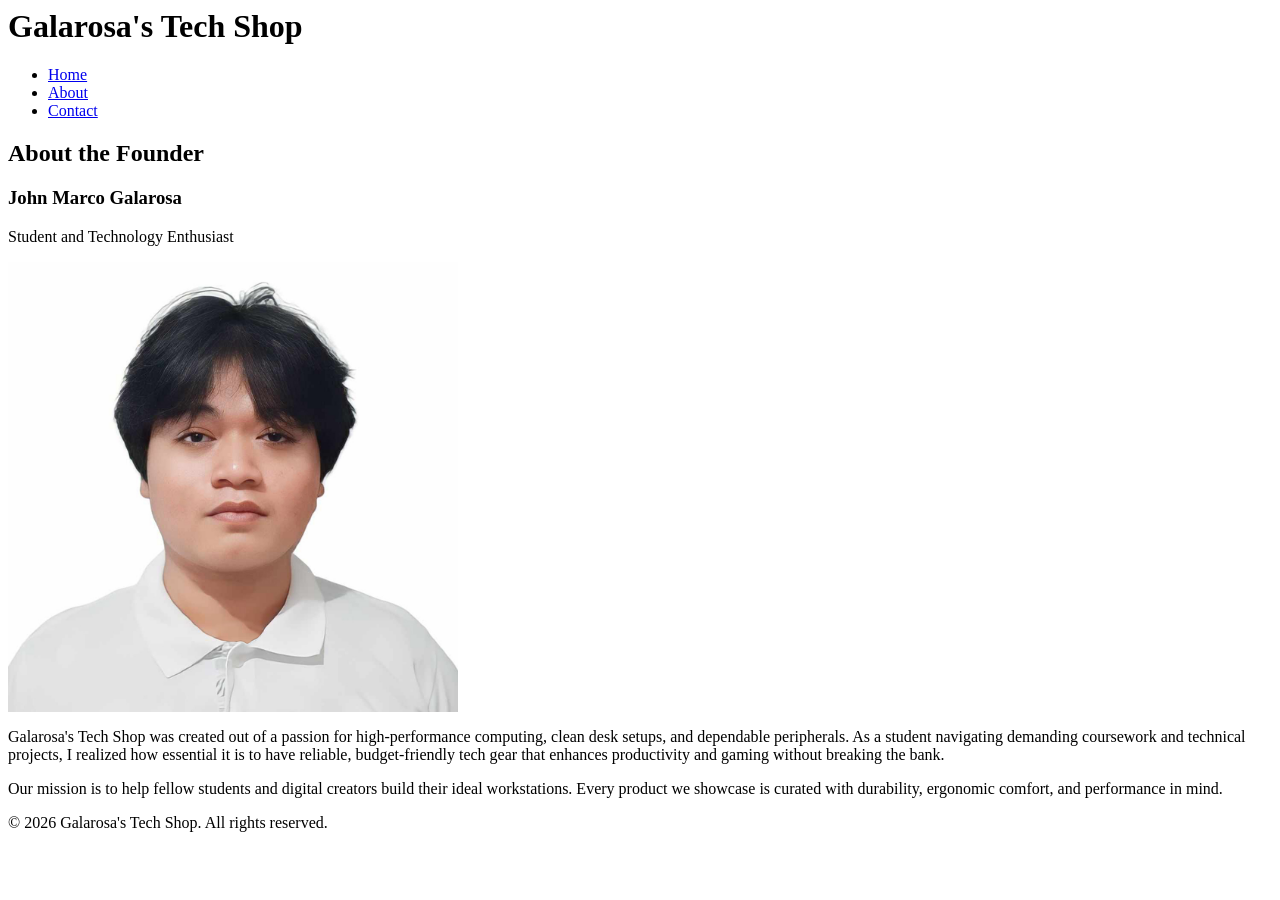
==== about.html @ f88c3320 "Updated about.html with owner section and founder story" ====
<head>
  <meta charset="UTF-8">
  <meta name="viewport" content="width=device-width, initial-scale=1.0">
  <title>About Us - Galarosa's Tech Shop</title>
</head>
<body>

  <header>
    <h1>Galarosa's Tech Shop</h1>
    <nav>
      <ul>
        <li><a href="index.html">Home</a></li>
        <li><a href="about.html">About</a></li>
        <li><a href="contact.html">Contact</a></li>
      </ul>
    </nav>
  </header>

  <main>
    <section>
      <h2>About the Founder</h2>
      <h3>John Marco Galarosa</h3>
      <p>Student and Technology Enthusiast</p>
      <img src="images/john-marco-galarosa.jpg" alt="Photo of John Marco Galarosa" width="450">
      
      <p>Galarosa's Tech Shop was created out of a passion for high-performance computing, clean desk setups, and dependable peripherals. As a student navigating demanding coursework and technical projects, I realized how essential it is to have reliable, budget-friendly tech gear that enhances productivity and gaming without breaking the bank.</p>
      
      <p>Our mission is to help fellow students and digital creators build their ideal workstations. Every product we showcase is curated with durability, ergonomic comfort, and performance in mind.</p>
    </section>
  </main>

  <footer>
    <p>&copy; 2026 Galarosa's Tech Shop. All rights reserved.</p>
  </footer>

</body>
</html>
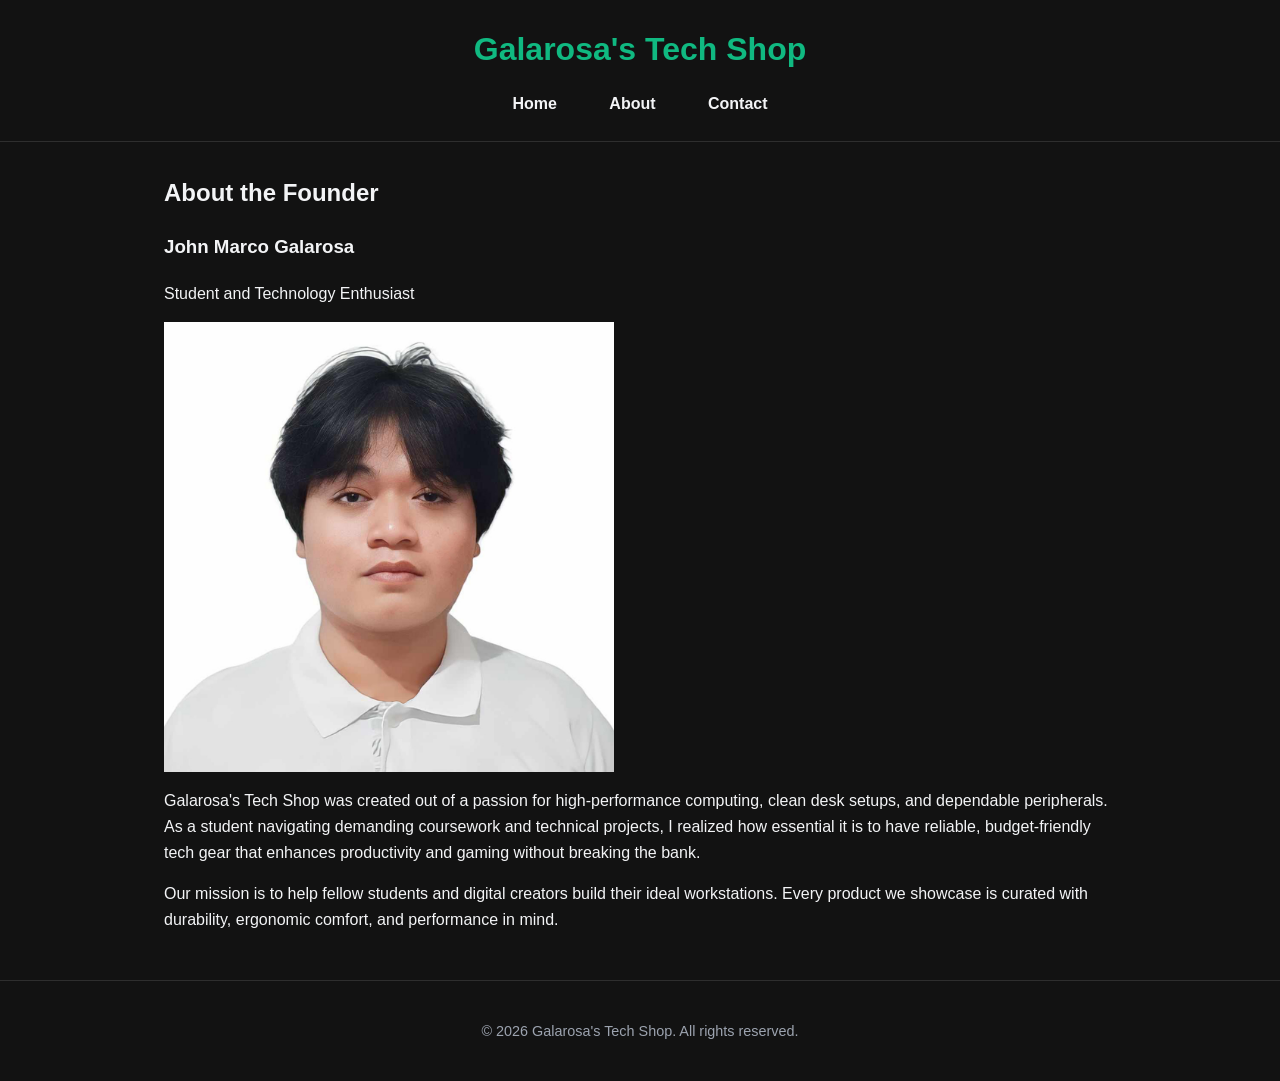
==== commit fc06cc3b: "Link style.css to about page" ====
--- a/about.html
+++ b/about.html
@@ -1,7 +1,8 @@
 <head>
   <meta charset="UTF-8">
   <meta name="viewport" content="width=device-width, initial-scale=1.0">
-  <title>About Us - Galarosa's Tech Shop</title>
+  <title>...</title>
+  <link rel="stylesheet" href="style.css">
 </head>
 <body>
 
--- a/style.css
+++ b/style.css
@@ -0,0 +1,159 @@
+/* 1. VARIABLES */
+:root {
+  --brand-color: #10b981;       /* Terminal emerald for focal points and links */
+  --brand-hover: #059669;       /* Deep green for button hover */
+  --dark-ink: #f3f4f6;          /* Clean light silver text */
+  --muted-grey: #9ca3af;        /* Neutral muted grey for secondary copy */
+  --light-bg: #121212;          /* True deep charcoal background */
+  --surface-card: #1e1e1e;      /* Raised charcoal grey for cards and header */
+  --border-color: #2e2e2e;      /* Low-contrast divider borders */
+}
+
+/* 2. BASE STYLES */
+*,
+*::before,
+*::after {
+  box-sizing: border-box;
+}
+
+body {
+  margin: 0;
+  font-family: -apple-system, BlinkMacSystemFont, "Segoe UI", Roboto, Helvetica, Arial, sans-serif;
+  line-height: 1.6;
+  color: var(--dark-ink);
+  background-color: var(--light-bg);
+}
+
+img {
+  max-width: 100%;
+  height: auto;
+  display: block;
+}
+
+/* 3. LAYOUT REGIONS */
+header {
+  background-color: var(--white);
+  padding: 1.5rem 2rem;
+  border-bottom: 1px solid var(--border-color);
+  text-align: center;
+}
+
+header h1 {
+  margin: 0 0 1rem 0;
+  color: var(--brand-color);
+}
+
+/* Navigation Bar */
+nav ul {
+  list-style: none;
+  padding: 0;
+  margin: 0;
+}
+
+nav li {
+  display: inline-block;
+  margin: 0 0.75rem;
+}
+
+nav a {
+  text-decoration: none;
+  color: var(--dark-ink);
+  font-weight: 600;
+  padding: 0.5rem 0.75rem;
+  transition: color 0.2s ease;
+}
+
+nav a:hover,
+nav a:focus {
+  color: var(--brand-color);
+}
+
+/* Main Content Area */
+main {
+  max-width: 1000px;
+  margin: 2rem auto;
+  padding: 0 1.5rem;
+}
+
+/* Footer */
+footer {
+  background-color: var(--white);
+  border-top: 1px solid var(--border-color);
+  text-align: center;
+  padding: 1.5rem;
+  margin-top: 3rem;
+  color: var(--muted-grey);
+  font-size: 0.9rem;
+}
+
+/* 4. COMPONENTS */
+/* Product Cards */
+article {
+  background-color: var(--white);
+  border: 1px solid var(--border-color);
+  border-radius: 8px;
+  padding: 1.5rem;
+  margin-bottom: 1.5rem;
+}
+
+article h3 {
+  margin-top: 0;
+  color: var(--dark-ink);
+}
+
+article p {
+  color: var(--muted-grey);
+}
+
+article a {
+  display: inline-block;
+  color: var(--brand-color);
+  font-weight: 600;
+  text-decoration: none;
+  margin-top: 0.5rem;
+}
+
+article a:hover {
+  text-decoration: underline;
+}
+
+/* Tables & Forms */
+table {
+  width: 100%;
+  border-collapse: collapse;
+  background-color: var(--white);
+  margin: 1.5rem 0;
+}
+
+th, td {
+  padding: 0.75rem;
+  border: 1px solid var(--border-color);
+  text-align: left;
+}
+
+th {
+  background-color: var(--light-bg);
+  color: var(--dark-ink);
+}
+
+fieldset {
+  border: 1px solid var(--border-color);
+  background-color: var(--white);
+  border-radius: 6px;
+  padding: 1.25rem;
+  margin-bottom: 1.25rem;
+}
+
+button[type="submit"] {
+  background-color: var(--brand-color);
+  color: var(--white);
+  border: none;
+  padding: 0.6rem 1.2rem;
+  font-size: 1rem;
+  border-radius: 4px;
+  cursor: pointer;
+}
+
+button[type="submit"]:hover {
+  opacity: 0.9;
+}
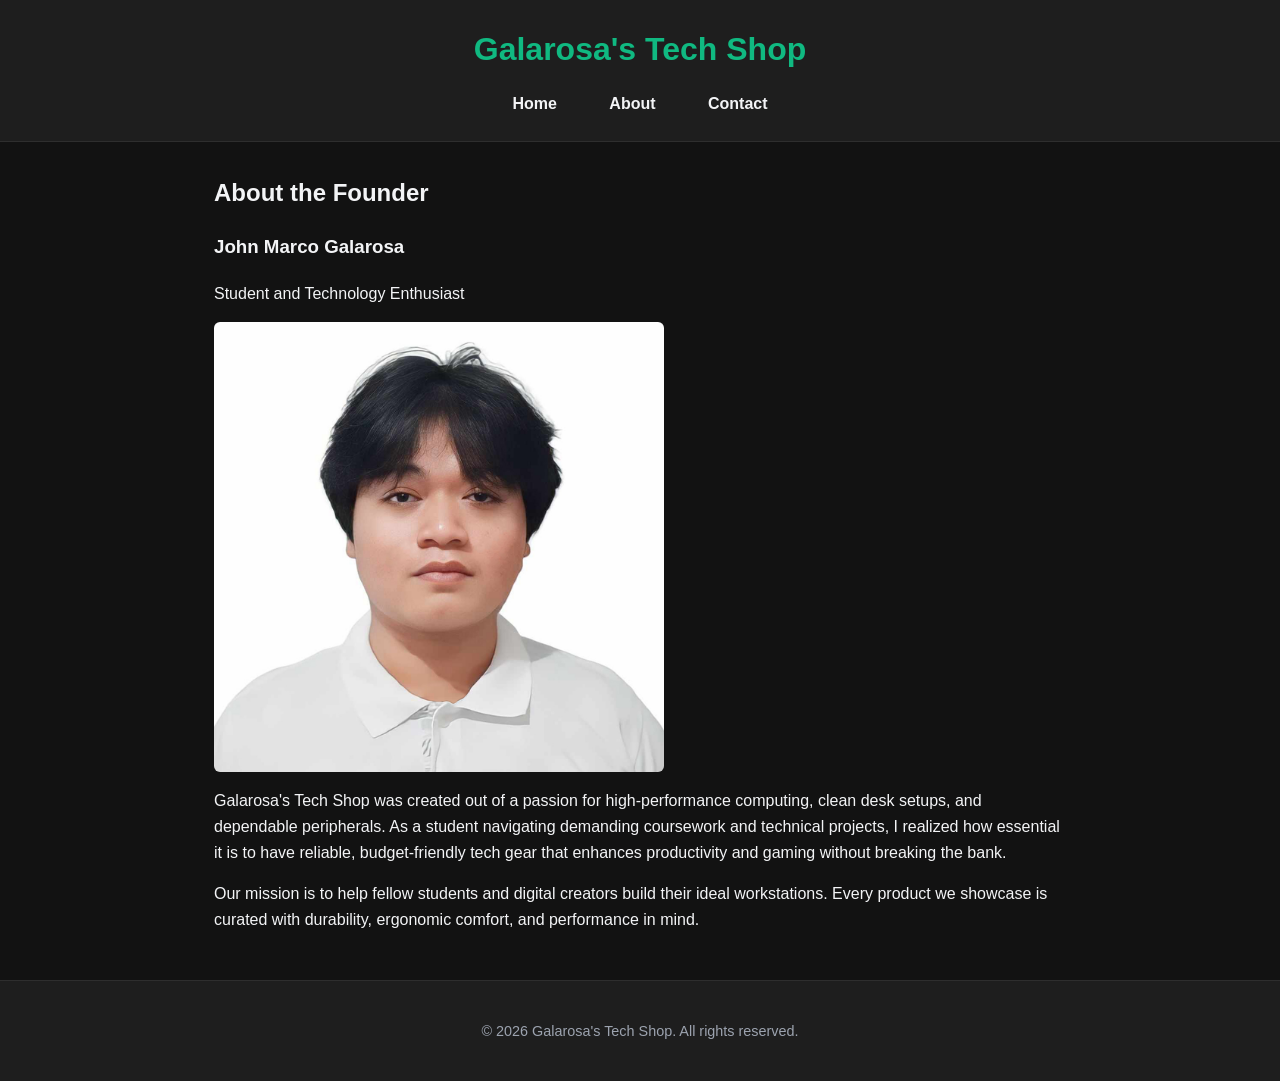
==== commit e8c46101: "Re-added webpage title header" ====
--- a/about.html
+++ b/about.html
@@ -1,7 +1,7 @@
 <head>
   <meta charset="UTF-8">
   <meta name="viewport" content="width=device-width, initial-scale=1.0">
-  <title>...</title>
+  <title>About - Galarosa's Tech Shop</title>
   <link rel="stylesheet" href="style.css">
 </head>
 <body>
--- a/style.css
+++ b/style.css
@@ -1,15 +1,20 @@
-/* 1. VARIABLES */
+/* ==========================================================================
+   1. VARIABLES
+   ========================================================================== */
 :root {
-  --brand-color: #10b981;       /* Terminal emerald for focal points and links */
-  --brand-hover: #059669;       /* Deep green for button hover */
-  --dark-ink: #f3f4f6;          /* Clean light silver text */
-  --muted-grey: #9ca3af;        /* Neutral muted grey for secondary copy */
-  --light-bg: #121212;          /* True deep charcoal background */
-  --surface-card: #1e1e1e;      /* Raised charcoal grey for cards and header */
-  --border-color: #2e2e2e;      /* Low-contrast divider borders */
-}
-
-/* 2. BASE STYLES */
+  --brand-color: #10b981;       
+  --brand-hover: #059669;      
+  --dark-ink: #f3f4f6;          
+  --muted-grey: #9ca3af;        
+  --light-bg: #121212;          
+  --surface-card: #1e1e1e;      
+  --border-color: #2e2e2e;      
+  --white: #ffffff;
+}
+
+/* ==========================================================================
+   2. BASE STYLES
+   ========================================================================== */
 *,
 *::before,
 *::after {
@@ -28,11 +33,14 @@
   max-width: 100%;
   height: auto;
   display: block;
-}
-
-/* 3. LAYOUT REGIONS */
+  border-radius: 6px;
+}
+
+/* ==========================================================================
+   3. LAYOUT REGIONS
+   ========================================================================== */
 header {
-  background-color: var(--white);
+  background-color: var(--surface-card);
   padding: 1.5rem 2rem;
   border-bottom: 1px solid var(--border-color);
   text-align: center;
@@ -43,7 +51,6 @@
   color: var(--brand-color);
 }
 
-/* Navigation Bar */
 nav ul {
   list-style: none;
   padding: 0;
@@ -68,16 +75,14 @@
   color: var(--brand-color);
 }
 
-/* Main Content Area */
 main {
-  max-width: 1000px;
+  max-width: 900px;
   margin: 2rem auto;
   padding: 0 1.5rem;
 }
 
-/* Footer */
 footer {
-  background-color: var(--white);
+  background-color: var(--surface-card);
   border-top: 1px solid var(--border-color);
   text-align: center;
   padding: 1.5rem;
@@ -86,42 +91,53 @@
   font-size: 0.9rem;
 }
 
-/* 4. COMPONENTS */
-/* Product Cards */
+/* ==========================================================================
+   4. PRODUCT CARDS COMPONENT
+   ========================================================================== */
+.product-card,
 article {
-  background-color: var(--white);
+  background-color: var(--surface-card);
   border: 1px solid var(--border-color);
   border-radius: 8px;
-  padding: 1.5rem;
-  margin-bottom: 1.5rem;
-}
-
-article h3 {
+  padding: 24px;
+  margin-bottom: 24px;
+}
+
+.product-card .product-title {
   margin-top: 0;
-  color: var(--dark-ink);
-}
-
-article p {
+  margin-bottom: 0.5rem;
+  font-size: 1.4rem;
+  color: var(--white);
+}
+
+.product-card .price {
+  font-size: 1.15rem;
+  font-weight: 700;
+  color: var(--brand-color);
+  margin-top: 0;
+}
+
+.product-card p {
   color: var(--muted-grey);
 }
 
-article a {
+.product-card a {
   display: inline-block;
+  margin-top: 1rem;
   color: var(--brand-color);
   font-weight: 600;
   text-decoration: none;
-  margin-top: 0.5rem;
-}
-
-article a:hover {
+}
+
+.product-card a:hover {
   text-decoration: underline;
 }
 
-/* Tables & Forms */
+/* Tables */
 table {
   width: 100%;
   border-collapse: collapse;
-  background-color: var(--white);
+  background-color: var(--surface-card);
   margin: 1.5rem 0;
 }
 
@@ -132,28 +148,80 @@
 }
 
 th {
+  background-color: #252525;
+  color: var(--white);
+}
+
+/* ==========================================================================
+   5. FORM STYLING & ACCESSIBILITY
+   ========================================================================== */
+fieldset {
+  background-color: var(--surface-card);
+  border: 1px solid var(--border-color);
+  border-radius: 8px;
+  padding: 24px;
+  margin-bottom: 24px;
+}
+
+legend {
+  font-weight: 700;
+  padding: 0 8px;
+  font-size: 1.1rem;
+  color: var(--brand-color);
+}
+
+label {
+  display: inline-block;
+  margin-bottom: 6px;
+  font-weight: 600;
+  color: var(--dark-ink);
+}
+
+input[type="text"],
+input[type="email"],
+input[type="number"],
+select,
+textarea {
+  width: 100%;
+  padding: 10px 12px;
   background-color: var(--light-bg);
-  color: var(--dark-ink);
-}
-
-fieldset {
-  border: 1px solid var(--border-color);
-  background-color: var(--white);
+  border: 1px solid var(--border-color);
   border-radius: 6px;
-  padding: 1.25rem;
-  margin-bottom: 1.25rem;
+  color: var(--dark-ink);
+  font-family: inherit;
+  font-size: 1rem;
+}
+
+/* Distinct outline focus rings for keyboard navigation */
+input:focus,
+select:focus,
+textarea:focus,
+button:focus {
+  outline: 3px solid var(--brand-color);
+  outline-offset: 2px;
+}
+
+/* Radio & Checkbox Specific Spacing */
+input[type="radio"],
+input[type="checkbox"] {
+  width: auto;
+  margin-right: 8px;
+  accent-color: var(--brand-color);
 }
 
 button[type="submit"] {
   background-color: var(--brand-color);
+  color: #052e16;
+  border: none;
+  border-radius: 6px;
+  padding: 12px 24px;
+  font-size: 1rem;
+  font-weight: 700;
+  cursor: pointer;
+  transition: background-color 0.2s ease;
+}
+
+button[type="submit"]:hover {
+  background-color: var(--brand-hover);
   color: var(--white);
-  border: none;
-  padding: 0.6rem 1.2rem;
-  font-size: 1rem;
-  border-radius: 4px;
-  cursor: pointer;
-}
-
-button[type="submit"]:hover {
-  opacity: 0.9;
 }
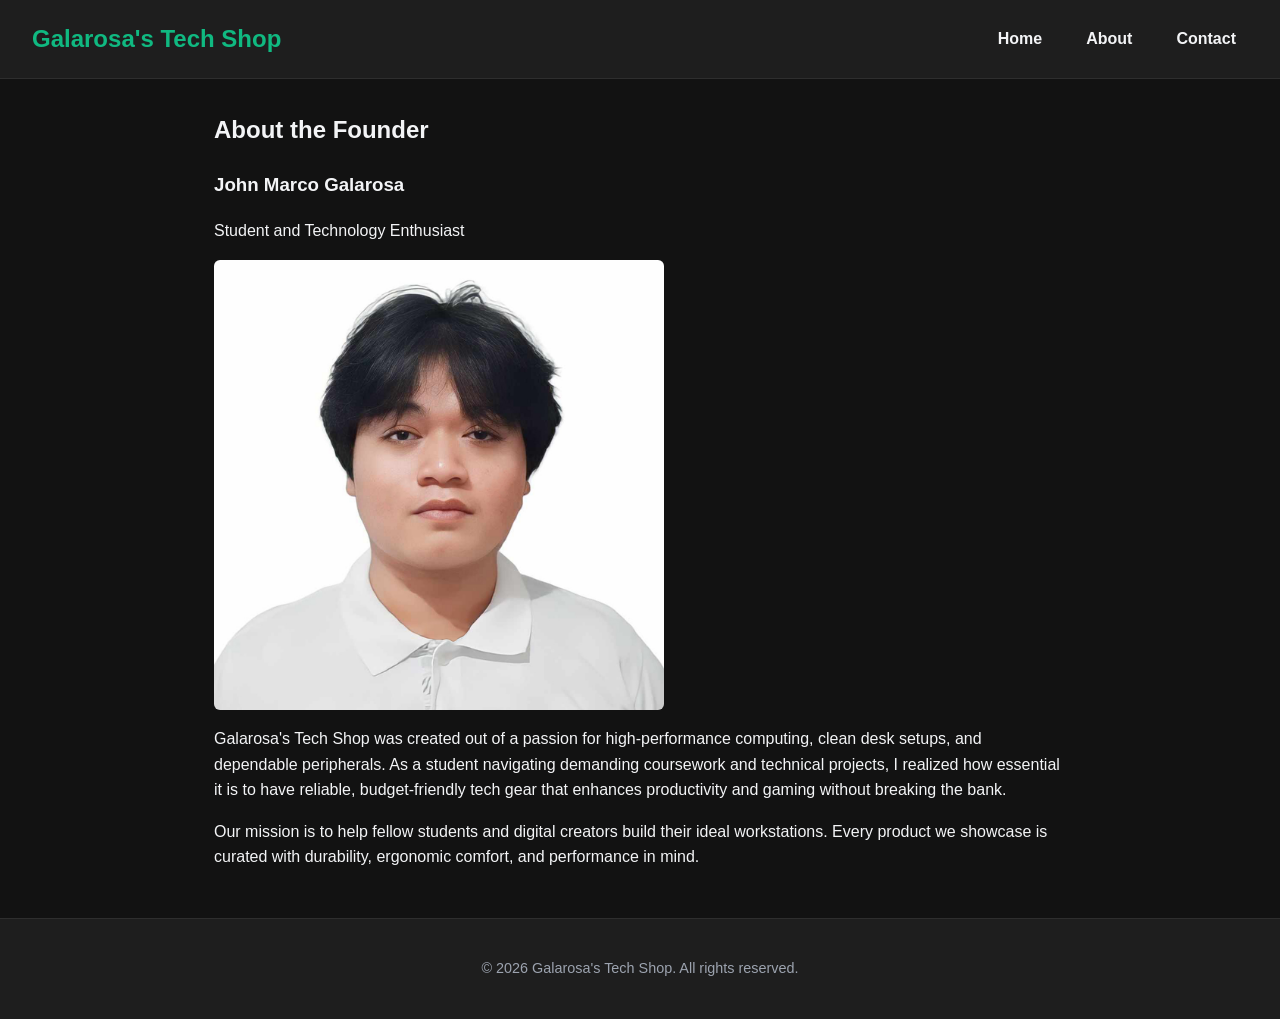
==== commit bb55f5d2: "Update header with site-header class for flexbox styling" ====
--- a/about.html
+++ b/about.html
@@ -1,3 +1,5 @@
+<!DOCTYPE html>
+<html lang="en">
 <head>
   <meta charset="UTF-8">
   <meta name="viewport" content="width=device-width, initial-scale=1.0">
@@ -6,7 +8,7 @@
 </head>
 <body>
 
-  <header>
+  <header class="site-header">
     <h1>Galarosa's Tech Shop</h1>
     <nav>
       <ul>
--- a/style.css
+++ b/style.css
@@ -1,6 +1,4 @@
-/* ==========================================================================
-   1. VARIABLES
-   ========================================================================== */
+/* 1. VARIABLES */
 :root {
   --brand-color: #10b981;       
   --brand-hover: #059669;      
@@ -12,9 +10,7 @@
   --white: #ffffff;
 }
 
-/* ==========================================================================
-   2. BASE STYLES
-   ========================================================================== */
+/* 2. BASE STYLES */
 *,
 *::before,
 *::after {
@@ -36,30 +32,32 @@
   border-radius: 6px;
 }
 
-/* ==========================================================================
-   3. LAYOUT REGIONS
-   ========================================================================== */
-header {
-  background-color: var(--surface-card);
-  padding: 1.5rem 2rem;
+/* 3. LAYOUT REGIONS (Flexbox Header & Navigation)*/
+header,
+.site-header {
+  display: flex;
+  justify-content: space-between;
+  align-items: center;
+  background-color: var(--surface-card);
+  padding: 1.25rem 2rem;
   border-bottom: 1px solid var(--border-color);
-  text-align: center;
-}
-
-header h1 {
-  margin: 0 0 1rem 0;
-  color: var(--brand-color);
-}
-
+}
+
+header h1,
+.site-header h1 {
+  margin: 0;
+  font-size: 1.5rem;
+  color: var(--brand-color);
+}
+
+/* Nav Flex Container */
 nav ul {
+  display: flex;
+  align-items: center;
+  gap: 20px;            
   list-style: none;
   padding: 0;
   margin: 0;
-}
-
-nav li {
-  display: inline-block;
-  margin: 0 0.75rem;
 }
 
 nav a {
@@ -79,6 +77,28 @@
   max-width: 900px;
   margin: 2rem auto;
   padding: 0 1.5rem;
+}
+
+/* Centered Banner Component */
+.hero-banner {
+  display: flex;
+  justify-content: center;
+  align-items: center;
+  text-align: center;
+  min-height: 180px;    
+  background-color: var(--surface-card);
+  border: 1px solid var(--border-color);
+  border-radius: 8px;
+  margin-bottom: 2rem;
+  padding: 1.5rem;
+}
+
+.hero-banner p {
+  margin: 0;
+  font-size: 1.15rem;
+  font-weight: 500;
+  color: var(--dark-ink);
+  max-width: 600px;
 }
 
 footer {
@@ -91,22 +111,24 @@
   font-size: 0.9rem;
 }
 
-/* ==========================================================================
-   4. PRODUCT CARDS COMPONENT
-   ========================================================================== */
-.product-card,
-article {
-  background-color: var(--surface-card);
-  border: 1px solid var(--border-color);
+/* 4. PRODUCT CARDS COMPONENT */
+.product-card {
+  background-color: var(--surface-card);
   border-radius: 8px;
   padding: 24px;
   margin-bottom: 24px;
+
+  /* 1. Subtle outline around the entire card */
+  border: 1px solid var(--border-color);
+
+  /* 2. Overrides the left side with your brand accent stripe */
+  border-left: 5px solid var(--brand-color);
 }
 
 .product-card .product-title {
   margin-top: 0;
   margin-bottom: 0.5rem;
-  font-size: 1.4rem;
+  font-size: 1.35rem;
   color: var(--white);
 }
 
@@ -123,7 +145,7 @@
 
 .product-card a {
   display: inline-block;
-  margin-top: 1rem;
+  margin-top: 0.75rem;
   color: var(--brand-color);
   font-weight: 600;
   text-decoration: none;
@@ -152,9 +174,7 @@
   color: var(--white);
 }
 
-/* ==========================================================================
-   5. FORM STYLING & ACCESSIBILITY
-   ========================================================================== */
+/* 5. FORM STYLING & ACCESSIBILITY */
 fieldset {
   background-color: var(--surface-card);
   border: 1px solid var(--border-color);
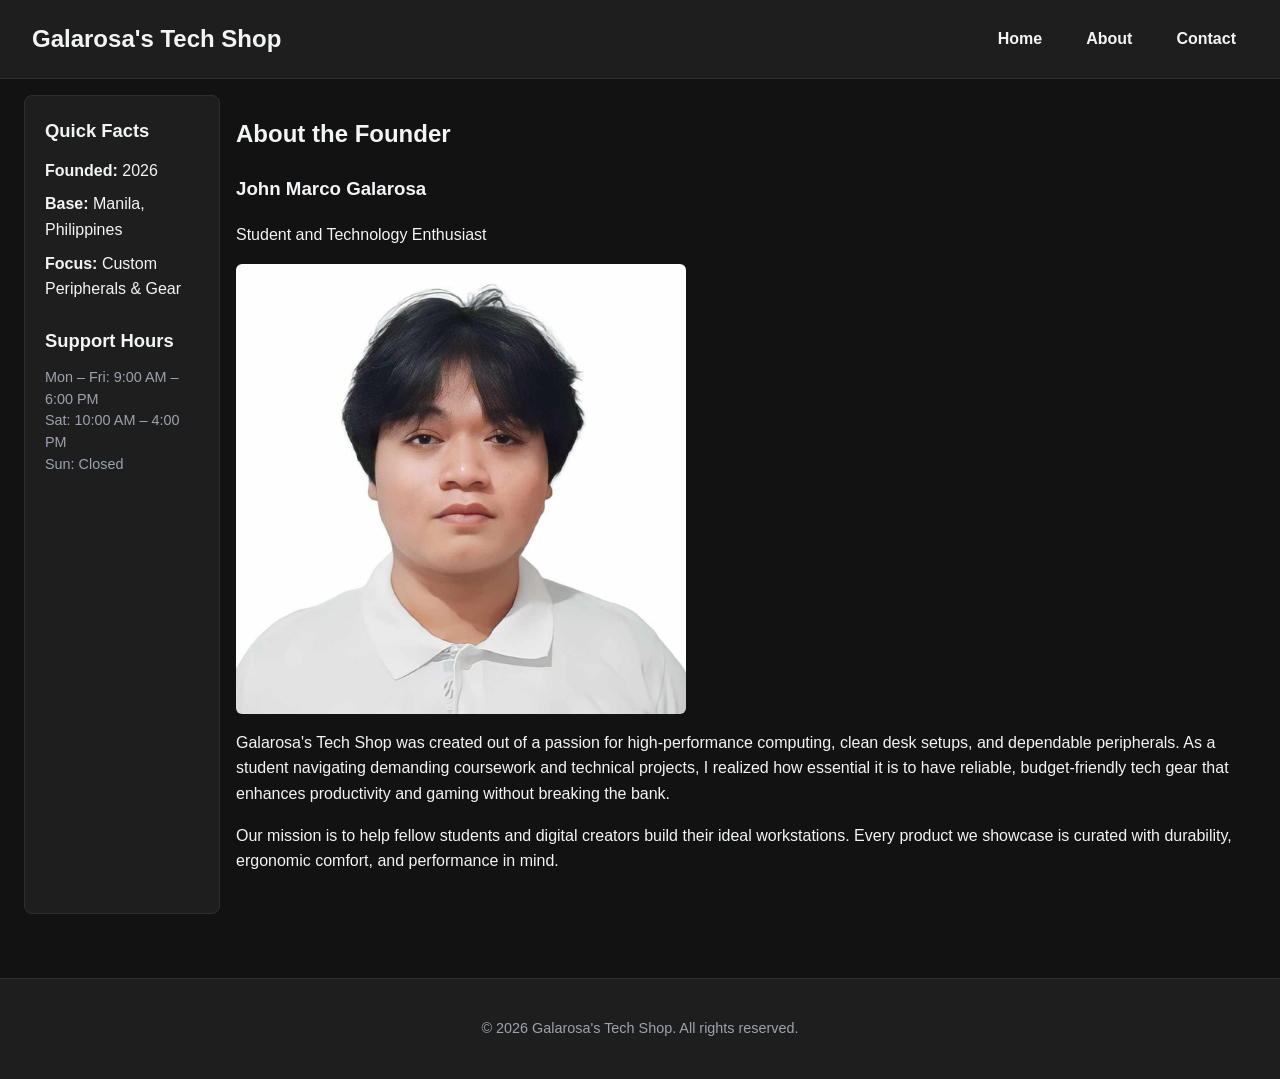
==== commit 190ca241: "Added .page grid structure and aside element" ====
--- a/about.html
+++ b/about.html
@@ -8,33 +8,47 @@
 </head>
 <body>
 
-  <header class="site-header">
-    <h1>Galarosa's Tech Shop</h1>
-    <nav>
+  <div class="page">
+    <header class="site-header">
+      <h1>Galarosa's Tech Shop</h1>
+      <nav>
+        <ul>
+          <li><a href="index.html">Home</a></li>
+          <li><a href="about.html">About</a></li>
+          <li><a href="contact.html">Contact</a></li>
+        </ul>
+      </nav>
+    </header>
+
+    <aside class="sidebar">
+      <h2>Quick Facts</h2>
       <ul>
-        <li><a href="index.html">Home</a></li>
-        <li><a href="about.html">About</a></li>
-        <li><a href="contact.html">Contact</a></li>
+        <li><strong>Founded:</strong> 2026</li>
+        <li><strong>Base:</strong> Manila, Philippines</li>
+        <li><strong>Focus:</strong> Custom Peripherals &amp; Gear</li>
       </ul>
-    </nav>
-  </header>
 
-  <main>
-    <section>
-      <h2>About the Founder</h2>
-      <h3>John Marco Galarosa</h3>
-      <p>Student and Technology Enthusiast</p>
-      <img src="images/john-marco-galarosa.jpg" alt="Photo of John Marco Galarosa" width="450">
-      
-      <p>Galarosa's Tech Shop was created out of a passion for high-performance computing, clean desk setups, and dependable peripherals. As a student navigating demanding coursework and technical projects, I realized how essential it is to have reliable, budget-friendly tech gear that enhances productivity and gaming without breaking the bank.</p>
-      
-      <p>Our mission is to help fellow students and digital creators build their ideal workstations. Every product we showcase is curated with durability, ergonomic comfort, and performance in mind.</p>
-    </section>
-  </main>
+      <h2>Support Hours</h2>
+      <p>Mon – Fri: 9:00 AM – 6:00 PM<br>Sat: 10:00 AM – 4:00 PM<br>Sun: Closed</p>
+    </aside>
 
-  <footer>
-    <p>&copy; 2026 Galarosa's Tech Shop. All rights reserved.</p>
-  </footer>
+    <main>
+      <section>
+        <h2>About the Founder</h2>
+        <h3>John Marco Galarosa</h3>
+        <p>Student and Technology Enthusiast</p>
+        <img src="images/john-marco-galarosa.jpg" alt="Photo of John Marco Galarosa" width="450">
+        
+        <p>Galarosa's Tech Shop was created out of a passion for high-performance computing, clean desk setups, and dependable peripherals. As a student navigating demanding coursework and technical projects, I realized how essential it is to have reliable, budget-friendly tech gear that enhances productivity and gaming without breaking the bank.</p>
+        
+        <p>Our mission is to help fellow students and digital creators build their ideal workstations. Every product we showcase is curated with durability, ergonomic comfort, and performance in mind.</p>
+      </section>
+    </main>
+
+    <footer>
+      <p>&copy; 2026 Galarosa's Tech Shop. All rights reserved.</p>
+    </footer>
+  </div>
 
 </body>
 </html>
--- a/style.css
+++ b/style.css
@@ -32,8 +32,84 @@
   border-radius: 6px;
 }
 
-/* 3. LAYOUT REGIONS (Flexbox Header & Navigation)*/
-header,
+/* 3. LAYOUT REGIONS (Page Grid Skeleton & Flex Components) */
+
+/* Overall Page Skeleton */
+.page {
+  display: grid;
+  grid-template-columns: 220px 1fr;
+  grid-template-areas:
+    "masthead masthead"
+    "side     main"
+    "foot     foot";
+  gap: 16px;
+  min-height: 100vh;
+}
+
+header.site-header { 
+  grid-area: masthead; 
+}
+
+aside.sidebar { 
+  grid-area: side; 
+}
+
+main { 
+  grid-area: main; 
+  max-width: 100%;
+  margin: 0;
+  padding: 0 1.5rem 1.5rem 0;
+}
+
+footer { 
+  grid-area: foot; 
+  margin-top: 0;
+}
+
+/* Sidebar Component */
+.sidebar {
+  background-color: var(--surface-card);
+  border: 1px solid var(--border-color);
+  border-radius: 8px;
+  padding: 20px;
+  margin-left: 1.5rem;
+}
+
+.sidebar h2 {
+  font-size: 1.15rem;
+  color: var(--brand);
+  margin-top: 0;
+  margin-bottom: 0.75rem;
+}
+
+.sidebar ul {
+  list-style: none;
+  padding: 0;
+  margin: 0 0 1.5rem 0;
+}
+
+.sidebar li {
+  margin-bottom: 0.5rem;
+}
+
+.sidebar a {
+  color: var(--dark-ink);
+  text-decoration: none;
+  transition: color 0.2s ease;
+}
+
+.sidebar a:hover {
+  color: var(--brand);
+}
+
+.sidebar p {
+  color: var(--muted-grey);
+  font-size: 0.9rem;
+  line-height: 1.5;
+  margin: 0;
+}
+
+/* Existing Header Flexbox */
 .site-header {
   display: flex;
   justify-content: space-between;
@@ -43,24 +119,21 @@
   border-bottom: 1px solid var(--border-color);
 }
 
-header h1,
 .site-header h1 {
   margin: 0;
   font-size: 1.5rem;
-  color: var(--brand-color);
-}
-
-/* Nav Flex Container */
-nav ul {
+  color: var(--brand);
+}
+
+.site-header nav ul {
   display: flex;
-  align-items: center;
-  gap: 20px;            
+  gap: 20px;
   list-style: none;
   padding: 0;
   margin: 0;
 }
 
-nav a {
+.site-header nav a {
   text-decoration: none;
   color: var(--dark-ink);
   font-weight: 600;
@@ -68,28 +141,22 @@
   transition: color 0.2s ease;
 }
 
-nav a:hover,
-nav a:focus {
-  color: var(--brand-color);
-}
-
-main {
-  max-width: 900px;
-  margin: 2rem auto;
-  padding: 0 1.5rem;
-}
-
-/* Centered Banner Component */
+.site-header nav a:hover,
+.site-header nav a:focus {
+  color: var(--brand);
+}
+
+/* Existing Hero Banner Flexbox Centering */
 .hero-banner {
   display: flex;
   justify-content: center;
   align-items: center;
   text-align: center;
-  min-height: 180px;    
+  min-height: 160px;
   background-color: var(--surface-card);
   border: 1px solid var(--border-color);
   border-radius: 8px;
-  margin-bottom: 2rem;
+  margin-bottom: 1.5rem;
   padding: 1.5rem;
 }
 
@@ -98,7 +165,7 @@
   font-size: 1.15rem;
   font-weight: 500;
   color: var(--dark-ink);
-  max-width: 600px;
+  max-width: 650px;
 }
 
 footer {
@@ -111,18 +178,23 @@
   font-size: 0.9rem;
 }
 
-/* 4. PRODUCT CARDS COMPONENT */
+/* 4. PRODUCT GRID & CARDS COMPONENT */
+.product-grid {
+  display: flex;
+  flex-wrap: wrap;              /* Allows cards to wrap into rows */
+  gap: 24px;                    
+}
+
 .product-card {
+  flex: 1 1 240px;              
   background-color: var(--surface-card);
   border-radius: 8px;
-  padding: 24px;
-  margin-bottom: 24px;
-
-  /* 1. Subtle outline around the entire card */
-  border: 1px solid var(--border-color);
-
-  /* 2. Overrides the left side with your brand accent stripe */
-  border-left: 5px solid var(--brand-color);
+  padding: 20px;
+  border: 1px solid var(--border-color);
+  border-left: 5px solid var(--brand);
+  margin-bottom: 0;             
+  display: flex;                /* Optional: keeps card content balanced */ 
+  flex-direction: column;
 }
 
 .product-card .product-title {
@@ -135,7 +207,7 @@
 .product-card .price {
   font-size: 1.15rem;
   font-weight: 700;
-  color: var(--brand-color);
+  color: var(--brand);
   margin-top: 0;
 }
 
@@ -143,10 +215,18 @@
   color: var(--muted-grey);
 }
 
+.product-card img {
+  width: 100%;
+  height: 200px;
+  object-fit: cover;
+  border-radius: 6px;
+  margin-bottom: 1rem;
+}
+
 .product-card a {
   display: inline-block;
-  margin-top: 0.75rem;
-  color: var(--brand-color);
+  margin-top: auto;             
+  color: var(--brand);
   font-weight: 600;
   text-decoration: none;
 }
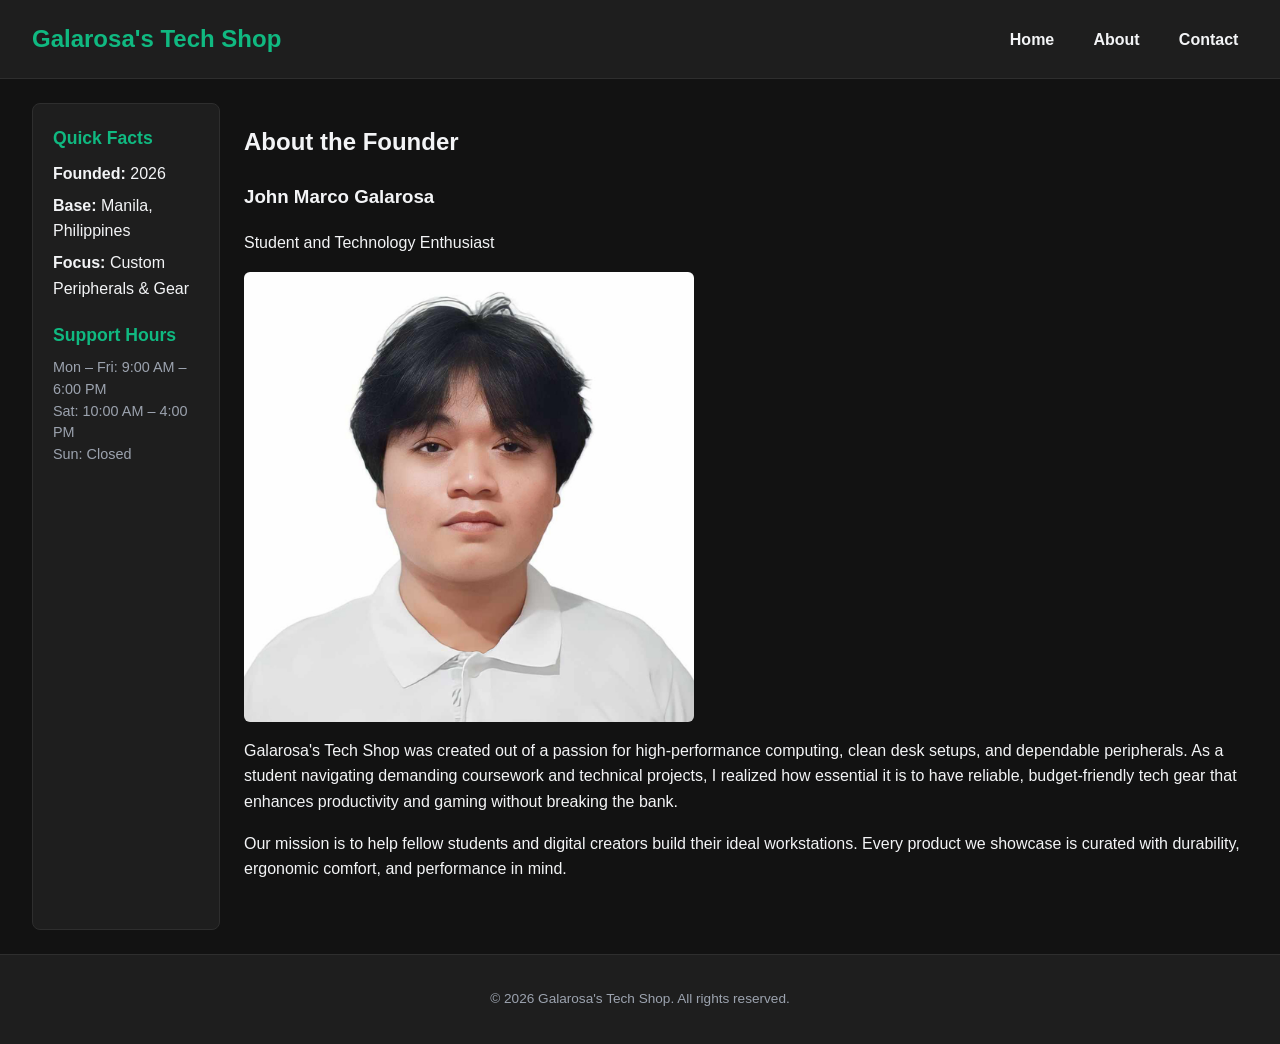
==== commit 3e929de7: "Linked script.js and added dynamic footer" ====
--- a/about.html
+++ b/about.html
@@ -10,7 +10,7 @@
 
   <div class="page">
     <header class="site-header">
-      <h1>Galarosa's Tech Shop</h1>
+      <h1 id="shop-title">Galarosa's Tech Shop</h1>
       <nav>
         <ul>
           <li><a href="index.html">Home</a></li>
@@ -46,9 +46,10 @@
     </main>
 
     <footer>
-      <p>&copy; 2026 Galarosa's Tech Shop. All rights reserved.</p>
+      <p id="copyright-notice">&copy; Galarosa's Tech Shop. All rights reserved.</p>
     </footer>
   </div>
 
+  <script src="script.js"></script>
 </body>
 </html>
--- a/style.css
+++ b/style.css
@@ -1,16 +1,20 @@
-/* 1. VARIABLES */
+/* ==========================================================================
+   1. VARIABLES (Obsidian Emerald Theme)
+   ========================================================================== */
 :root {
-  --brand-color: #10b981;       
-  --brand-hover: #059669;      
-  --dark-ink: #f3f4f6;          
-  --muted-grey: #9ca3af;        
-  --light-bg: #121212;          
-  --surface-card: #1e1e1e;      
-  --border-color: #2e2e2e;      
+  --brand: #10b981;             /* Emerald accent */
+  --brand-hover: #059669;       /* Deep emerald for hover */
+  --dark-ink: #f3f4f6;          /* Crisp readable silver-white text */
+  --muted-grey: #9ca3af;        /* Slate secondary text */
+  --light-bg: #121212;          /* Main page background */
+  --surface-card: #1e1e1e;      /* Card & header surface */
+  --border-color: #2e2e2e;      /* Border divider color */
   --white: #ffffff;
 }
 
-/* 2. BASE STYLES */
+/* ==========================================================================
+   2. BASE RESETS & PREVENT OVERFLOW
+   ========================================================================== */
 *,
 *::before,
 *::after {
@@ -19,10 +23,12 @@
 
 body {
   margin: 0;
+  padding: 0;
   font-family: -apple-system, BlinkMacSystemFont, "Segoe UI", Roboto, Helvetica, Arial, sans-serif;
   line-height: 1.6;
   color: var(--dark-ink);
   background-color: var(--light-bg);
+  overflow-x: hidden;           /* Prevent accidental horizontal scrolling */
 }
 
 img {
@@ -32,16 +38,17 @@
   border-radius: 6px;
 }
 
-/* 3. LAYOUT REGIONS (Page Grid Skeleton & Flex Components) */
-
-/* Overall Page Skeleton */
+/* ==========================================================================
+   3. MOBILE-FIRST PAGE SKELETON (Default: 1 Column)
+   ========================================================================== */
 .page {
   display: grid;
-  grid-template-columns: 220px 1fr;
+  grid-template-columns: 100%;
   grid-template-areas:
-    "masthead masthead"
-    "side     main"
-    "foot     foot";
+    "masthead"
+    "main"
+    "side"                      /* Sidebar ordered under main content on mobile */
+    "foot";
   gap: 16px;
   min-height: 100vh;
 }
@@ -50,20 +57,82 @@
   grid-area: masthead; 
 }
 
+main { 
+  grid-area: main; 
+  padding: 0 1rem;
+  min-width: 0;                 /* Prevents grid blowout from child elements */
+}
+
 aside.sidebar { 
   grid-area: side; 
-}
-
-main { 
-  grid-area: main; 
-  max-width: 100%;
-  margin: 0;
-  padding: 0 1.5rem 1.5rem 0;
+  margin: 0 1rem;
 }
 
 footer { 
   grid-area: foot; 
-  margin-top: 0;
+}
+
+/* Header & Nav: Mobile Stacking */
+.site-header {
+  display: flex;
+  flex-direction: column;       /* Stack shop name over navigation on mobile */
+  align-items: center;
+  gap: 12px;
+  background-color: var(--surface-card);
+  padding: 1rem;
+  border-bottom: 1px solid var(--border-color);
+  text-align: center;
+}
+
+.site-header h1 {
+  margin: 0;
+  font-size: 1.35rem;
+  color: var(--brand);
+}
+
+.site-header nav ul {
+  display: flex;
+  flex-wrap: wrap;
+  justify-content: center;
+  gap: 12px;
+  list-style: none;
+  padding: 0;
+  margin: 0;
+}
+
+.site-header nav a {
+  text-decoration: none;
+  color: var(--dark-ink);
+  font-weight: 600;
+  padding: 0.35rem 0.6rem;
+  transition: color 0.2s ease;
+}
+
+.site-header nav a:hover,
+.site-header nav a:focus {
+  color: var(--brand);
+}
+
+/* Centered Banner (Lesson 6.4: Centered Horizontally & Vertically) */
+.hero-banner {
+  display: flex;
+  justify-content: center;
+  align-items: center;
+  text-align: center;
+  min-height: 140px;
+  background-color: var(--surface-card);
+  border: 1px solid var(--border-color);
+  border-radius: 8px;
+  margin-bottom: 1.5rem;
+  padding: 1.25rem;
+}
+
+.hero-banner p {
+  margin: 0;
+  font-size: 1.05rem;
+  font-weight: 500;
+  color: var(--dark-ink);
+  max-width: 600px;
 }
 
 /* Sidebar Component */
@@ -71,25 +140,24 @@
   background-color: var(--surface-card);
   border: 1px solid var(--border-color);
   border-radius: 8px;
-  padding: 20px;
-  margin-left: 1.5rem;
+  padding: 16px;
 }
 
 .sidebar h2 {
-  font-size: 1.15rem;
+  font-size: 1.1rem;
   color: var(--brand);
   margin-top: 0;
-  margin-bottom: 0.75rem;
+  margin-bottom: 0.5rem;
 }
 
 .sidebar ul {
   list-style: none;
   padding: 0;
-  margin: 0 0 1.5rem 0;
+  margin: 0 0 1.25rem 0;
 }
 
 .sidebar li {
-  margin-bottom: 0.5rem;
+  margin-bottom: 0.4rem;
 }
 
 .sidebar a {
@@ -106,106 +174,48 @@
   color: var(--muted-grey);
   font-size: 0.9rem;
   line-height: 1.5;
-  margin: 0;
-}
-
-/* Existing Header Flexbox */
-.site-header {
-  display: flex;
-  justify-content: space-between;
-  align-items: center;
-  background-color: var(--surface-card);
-  padding: 1.25rem 2rem;
-  border-bottom: 1px solid var(--border-color);
-}
-
-.site-header h1 {
-  margin: 0;
-  font-size: 1.5rem;
-  color: var(--brand);
-}
-
-.site-header nav ul {
-  display: flex;
-  gap: 20px;
-  list-style: none;
-  padding: 0;
-  margin: 0;
-}
-
-.site-header nav a {
-  text-decoration: none;
-  color: var(--dark-ink);
-  font-weight: 600;
-  padding: 0.5rem 0.75rem;
-  transition: color 0.2s ease;
-}
-
-.site-header nav a:hover,
-.site-header nav a:focus {
-  color: var(--brand);
-}
-
-/* Existing Hero Banner Flexbox Centering */
-.hero-banner {
-  display: flex;
-  justify-content: center;
-  align-items: center;
-  text-align: center;
-  min-height: 160px;
-  background-color: var(--surface-card);
-  border: 1px solid var(--border-color);
-  border-radius: 8px;
-  margin-bottom: 1.5rem;
-  padding: 1.5rem;
-}
-
-.hero-banner p {
-  margin: 0;
-  font-size: 1.15rem;
-  font-weight: 500;
-  color: var(--dark-ink);
-  max-width: 650px;
+  margin: 0 0 1rem 0;
 }
 
 footer {
   background-color: var(--surface-card);
   border-top: 1px solid var(--border-color);
   text-align: center;
-  padding: 1.5rem;
-  margin-top: 3rem;
+  padding: 1.25rem;
   color: var(--muted-grey);
-  font-size: 0.9rem;
-}
-
-/* 4. PRODUCT GRID & CARDS COMPONENT */
+  font-size: 0.85rem;
+}
+
+/* ==========================================================================
+   4. PRODUCT GRID & CARDS
+   ========================================================================== */
 .product-grid {
   display: flex;
-  flex-wrap: wrap;              /* Allows cards to wrap into rows */
-  gap: 24px;                    
+  flex-wrap: wrap;
+  gap: 16px;
 }
 
 .product-card {
-  flex: 1 1 240px;              
-  background-color: var(--surface-card);
-  border-radius: 8px;
-  padding: 20px;
+  flex: 1 1 240px;              /* Auto wraps onto single column on mobile */
+  background-color: var(--surface-card);
+  border-radius: 8px;
+  padding: 16px;
   border: 1px solid var(--border-color);
   border-left: 5px solid var(--brand);
-  margin-bottom: 0;             
-  display: flex;                /* Optional: keeps card content balanced */ 
+  display: flex;
   flex-direction: column;
+  min-width: 0;
 }
 
 .product-card .product-title {
   margin-top: 0;
   margin-bottom: 0.5rem;
-  font-size: 1.35rem;
+  font-size: 1.25rem;
   color: var(--white);
 }
 
 .product-card .price {
-  font-size: 1.15rem;
+  font-size: 1.1rem;
   font-weight: 700;
   color: var(--brand);
   margin-top: 0;
@@ -217,15 +227,14 @@
 
 .product-card img {
   width: 100%;
-  height: 200px;
+  height: 180px;
   object-fit: cover;
-  border-radius: 6px;
-  margin-bottom: 1rem;
+  margin-bottom: 0.75rem;
 }
 
 .product-card a {
   display: inline-block;
-  margin-top: auto;             
+  margin-top: auto;
   color: var(--brand);
   font-weight: 600;
   text-decoration: none;
@@ -235,16 +244,26 @@
   text-decoration: underline;
 }
 
-/* Tables */
+/* Detail page article */
+article {
+  background-color: var(--surface-card);
+  border-radius: 8px;
+  padding: 16px;
+  border: 1px solid var(--border-color);
+  min-width: 0;
+}
+
+/* Table container to prevent mobile page stretching */
 table {
   width: 100%;
   border-collapse: collapse;
   background-color: var(--surface-card);
   margin: 1.5rem 0;
+  font-size: 0.9rem;
 }
 
 th, td {
-  padding: 0.75rem;
+  padding: 0.6rem;
   border: 1px solid var(--border-color);
   text-align: left;
 }
@@ -254,20 +273,22 @@
   color: var(--white);
 }
 
-/* 5. FORM STYLING & ACCESSIBILITY */
+/* ==========================================================================
+   5. FORM STYLING & ACCESSIBILITY
+   ========================================================================== */
 fieldset {
   background-color: var(--surface-card);
   border: 1px solid var(--border-color);
   border-radius: 8px;
-  padding: 24px;
-  margin-bottom: 24px;
+  padding: 16px;
+  margin-bottom: 20px;
 }
 
 legend {
   font-weight: 700;
-  padding: 0 8px;
-  font-size: 1.1rem;
-  color: var(--brand-color);
+  padding: 0 6px;
+  font-size: 1.05rem;
+  color: var(--brand);
 }
 
 label {
@@ -292,36 +313,74 @@
   font-size: 1rem;
 }
 
-/* Distinct outline focus rings for keyboard navigation */
 input:focus,
 select:focus,
 textarea:focus,
 button:focus {
-  outline: 3px solid var(--brand-color);
+  outline: 3px solid var(--brand);
   outline-offset: 2px;
 }
 
-/* Radio & Checkbox Specific Spacing */
-input[type="radio"],
-input[type="checkbox"] {
-  width: auto;
-  margin-right: 8px;
-  accent-color: var(--brand-color);
-}
-
 button[type="submit"] {
-  background-color: var(--brand-color);
+  background-color: var(--brand);
   color: #052e16;
   border: none;
   border-radius: 6px;
-  padding: 12px 24px;
+  padding: 12px 20px;
   font-size: 1rem;
   font-weight: 700;
   cursor: pointer;
+  width: 100%;                  /* Full width button on phone */
   transition: background-color 0.2s ease;
 }
 
 button[type="submit"]:hover {
   background-color: var(--brand-hover);
   color: var(--white);
+}
+
+/* ==========================================================================
+   6. RESPONSIVE ENHANCEMENTS (Tablet & Desktop: min-width: 700px)
+   ========================================================================== */
+@media (min-width: 700px) {
+  .page {
+    grid-template-columns: 220px 1fr;
+    grid-template-areas:
+      "masthead masthead"
+      "side     main"
+      "foot     foot";
+    gap: 24px;
+  }
+
+  .site-header {
+    flex-direction: row;        /* Restores horizontal shop name and nav */
+    justify-content: space-between;
+    padding: 1.25rem 2rem;
+  }
+
+  .site-header h1 {
+    font-size: 1.5rem;
+  }
+
+  .site-header nav ul {
+    gap: 20px;
+  }
+
+  aside.sidebar {
+    margin-left: 2rem;
+    margin-right: 0;
+    padding: 20px;
+  }
+
+  main {
+    padding: 0 2rem 2rem 0;
+  }
+
+  .product-grid {
+    gap: 24px;
+  }
+
+  button[type="submit"] {
+    width: auto;                /* Natural button width on larger screens */
+  }
 }
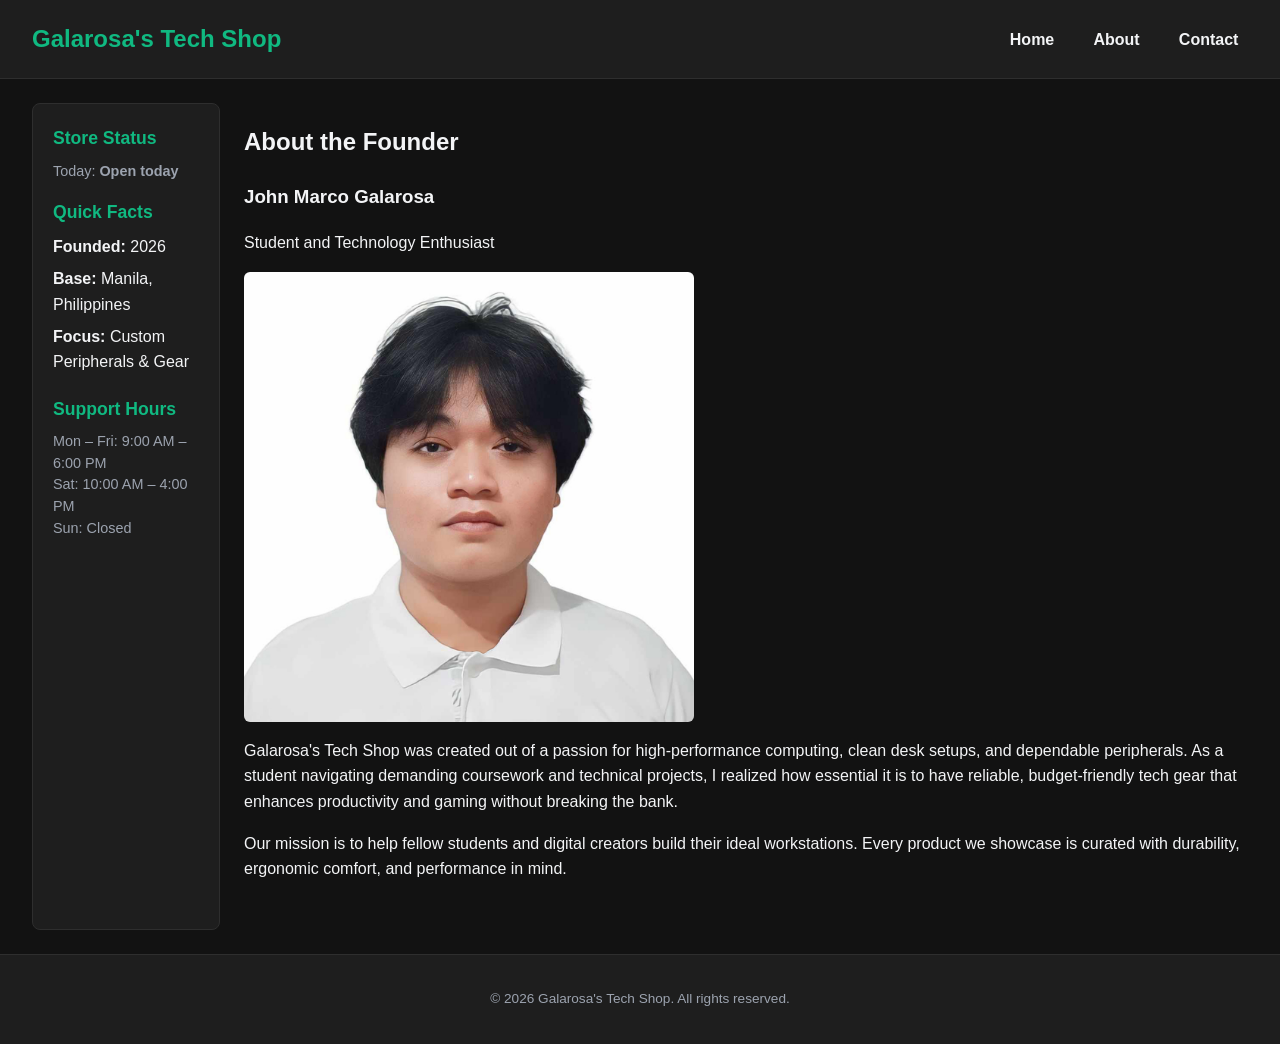
==== commit 205e74aa: "Added store status element to sidebar" ====
--- a/about.html
+++ b/about.html
@@ -21,6 +21,9 @@
     </header>
 
     <aside class="sidebar">
+      <h2>Store Status</h2>
+      <p>Today: <strong id="store-status">Checking...</strong></p>
+
       <h2>Quick Facts</h2>
       <ul>
         <li><strong>Founded:</strong> 2026</li>
